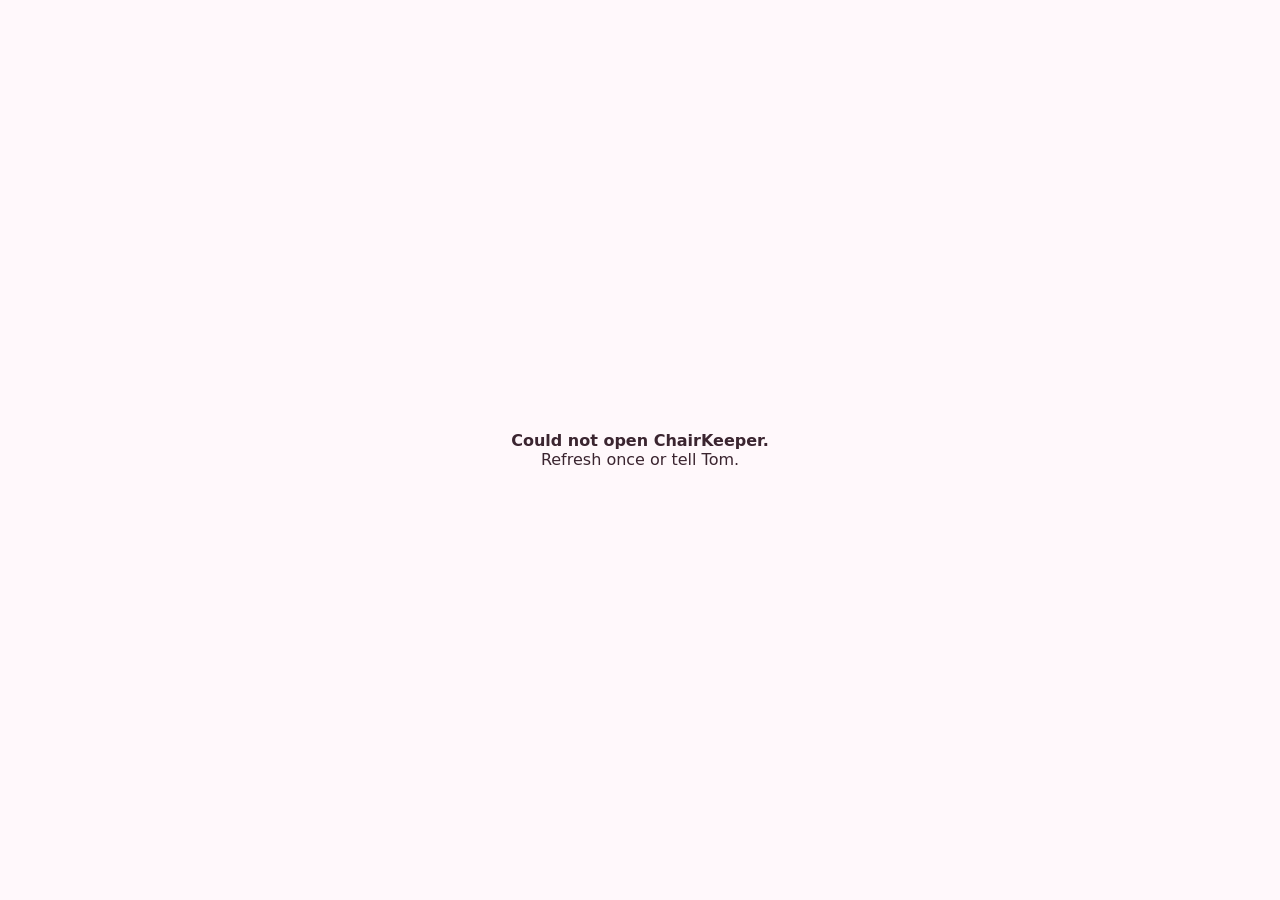
==== simply-hope-cloud-v095/owner.html @ 549aaf4a "Add ChairKeeper v0.9.5 owner loader" ====
<!doctype html><html><head><meta charset="utf-8"><meta name="viewport" content="width=device-width,initial-scale=1"><title>Simply Hope Designs · ChairKeeper Sandbox</title><style>body{margin:0;font-family:system-ui;background:#fff8fb;color:#3b2530;display:grid;place-items:center;min-height:100vh}.loading{padding:28px;text-align:center}.dot{font-size:30px}</style></head><body><div class="loading"><div class="dot">♡</div><b>Opening ChairKeeper sandbox…</b></div><script>(async()=>{try{const b64=(await fetch('owner-html.b64?v=095').then(r=>r.text())).trim();const bin=atob(b64);const bytes=Uint8Array.from(bin,c=>c.charCodeAt(0));const stream=new Blob([bytes]).stream().pipeThrough(new DecompressionStream('gzip'));const html=await new Response(stream).text();document.open();document.write(html);document.close()}catch(e){document.body.innerHTML='<div class="loading"><b>Could not open ChairKeeper.</b><br>Refresh once or tell Tom.</div>'}})()</script></body></html>
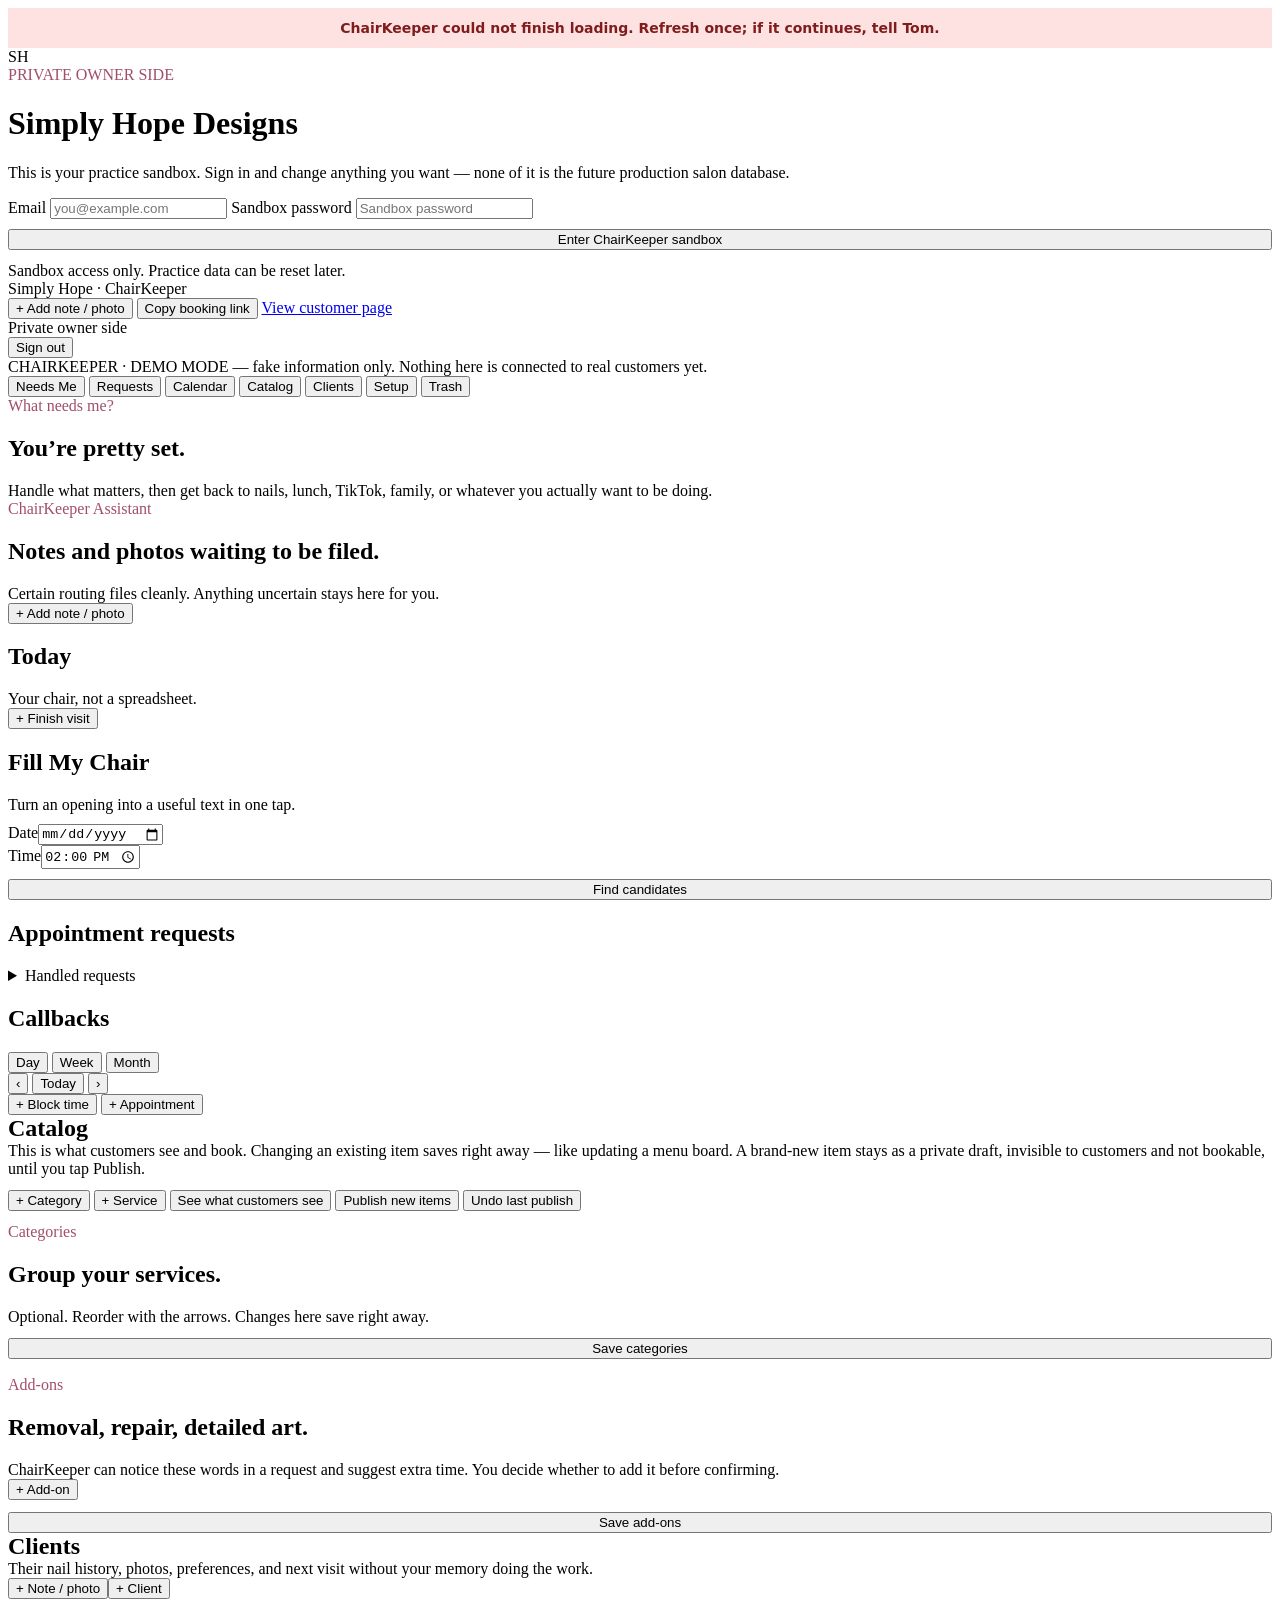
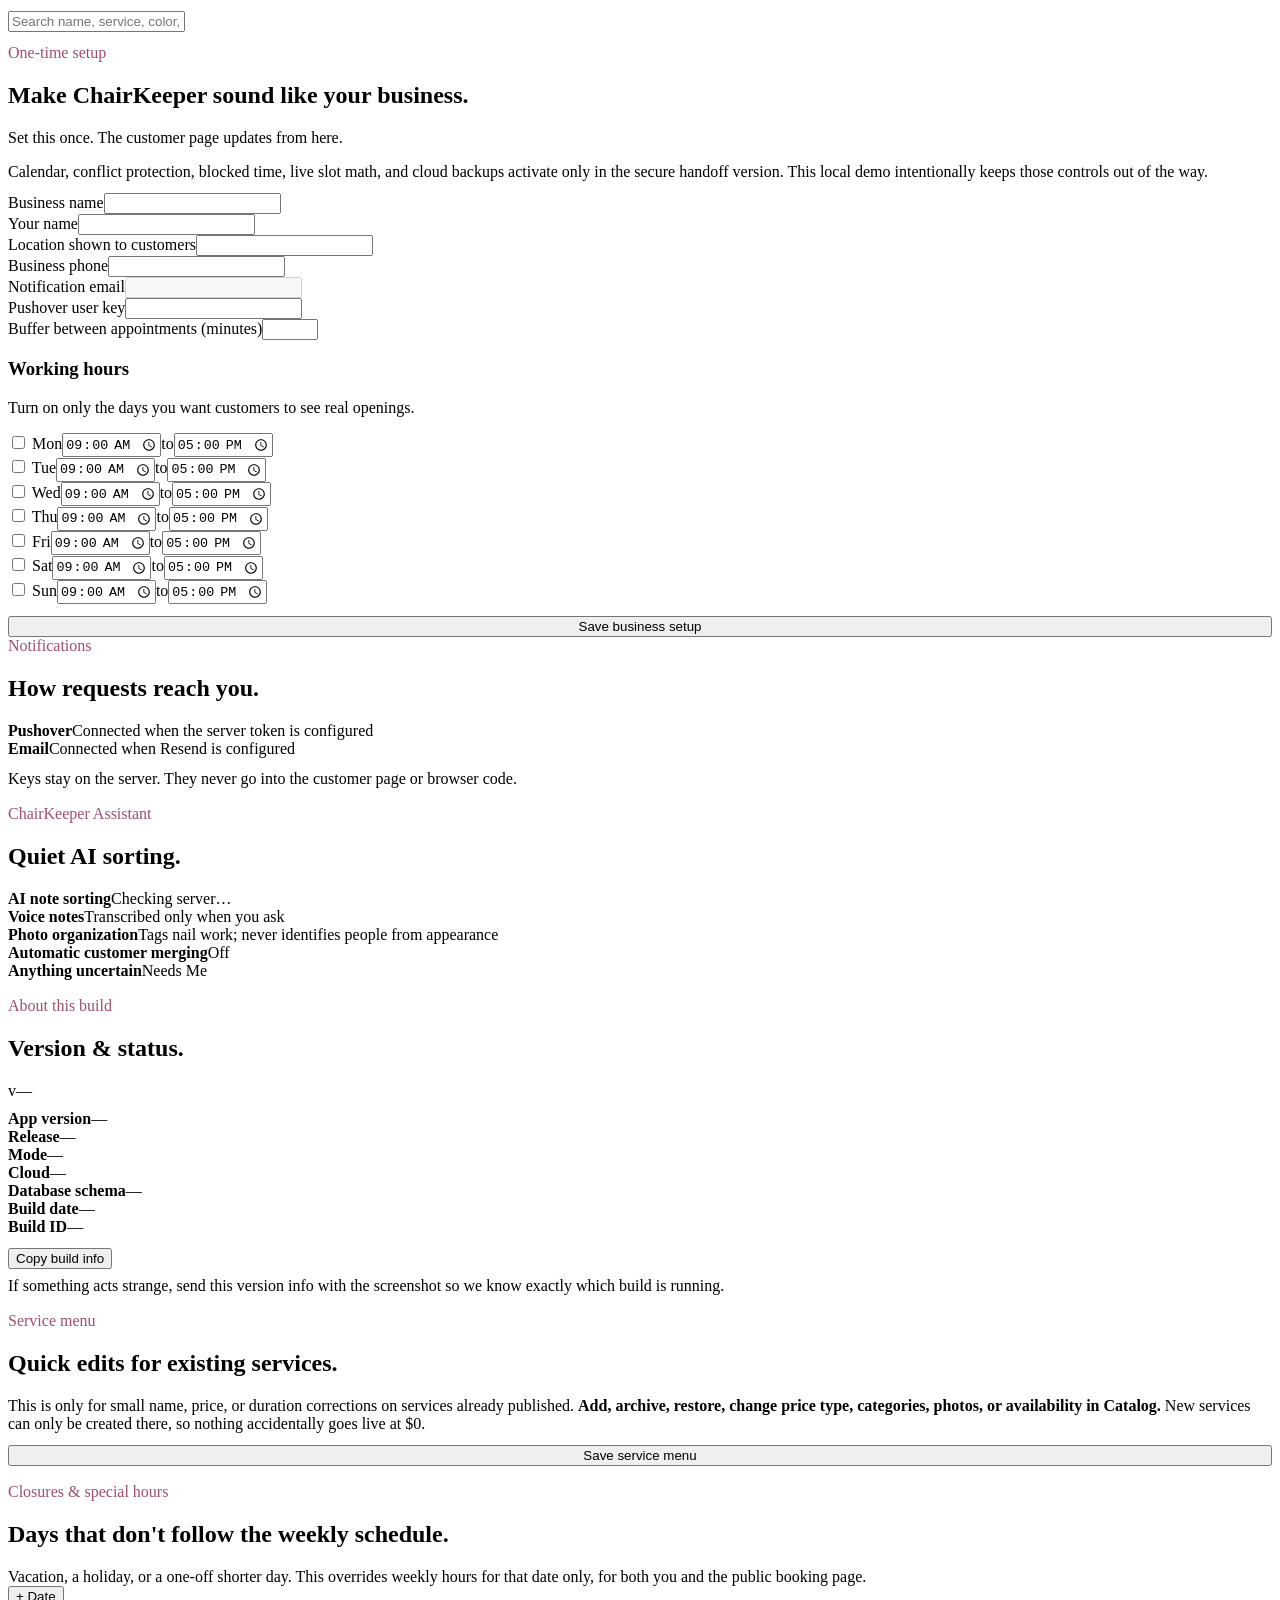
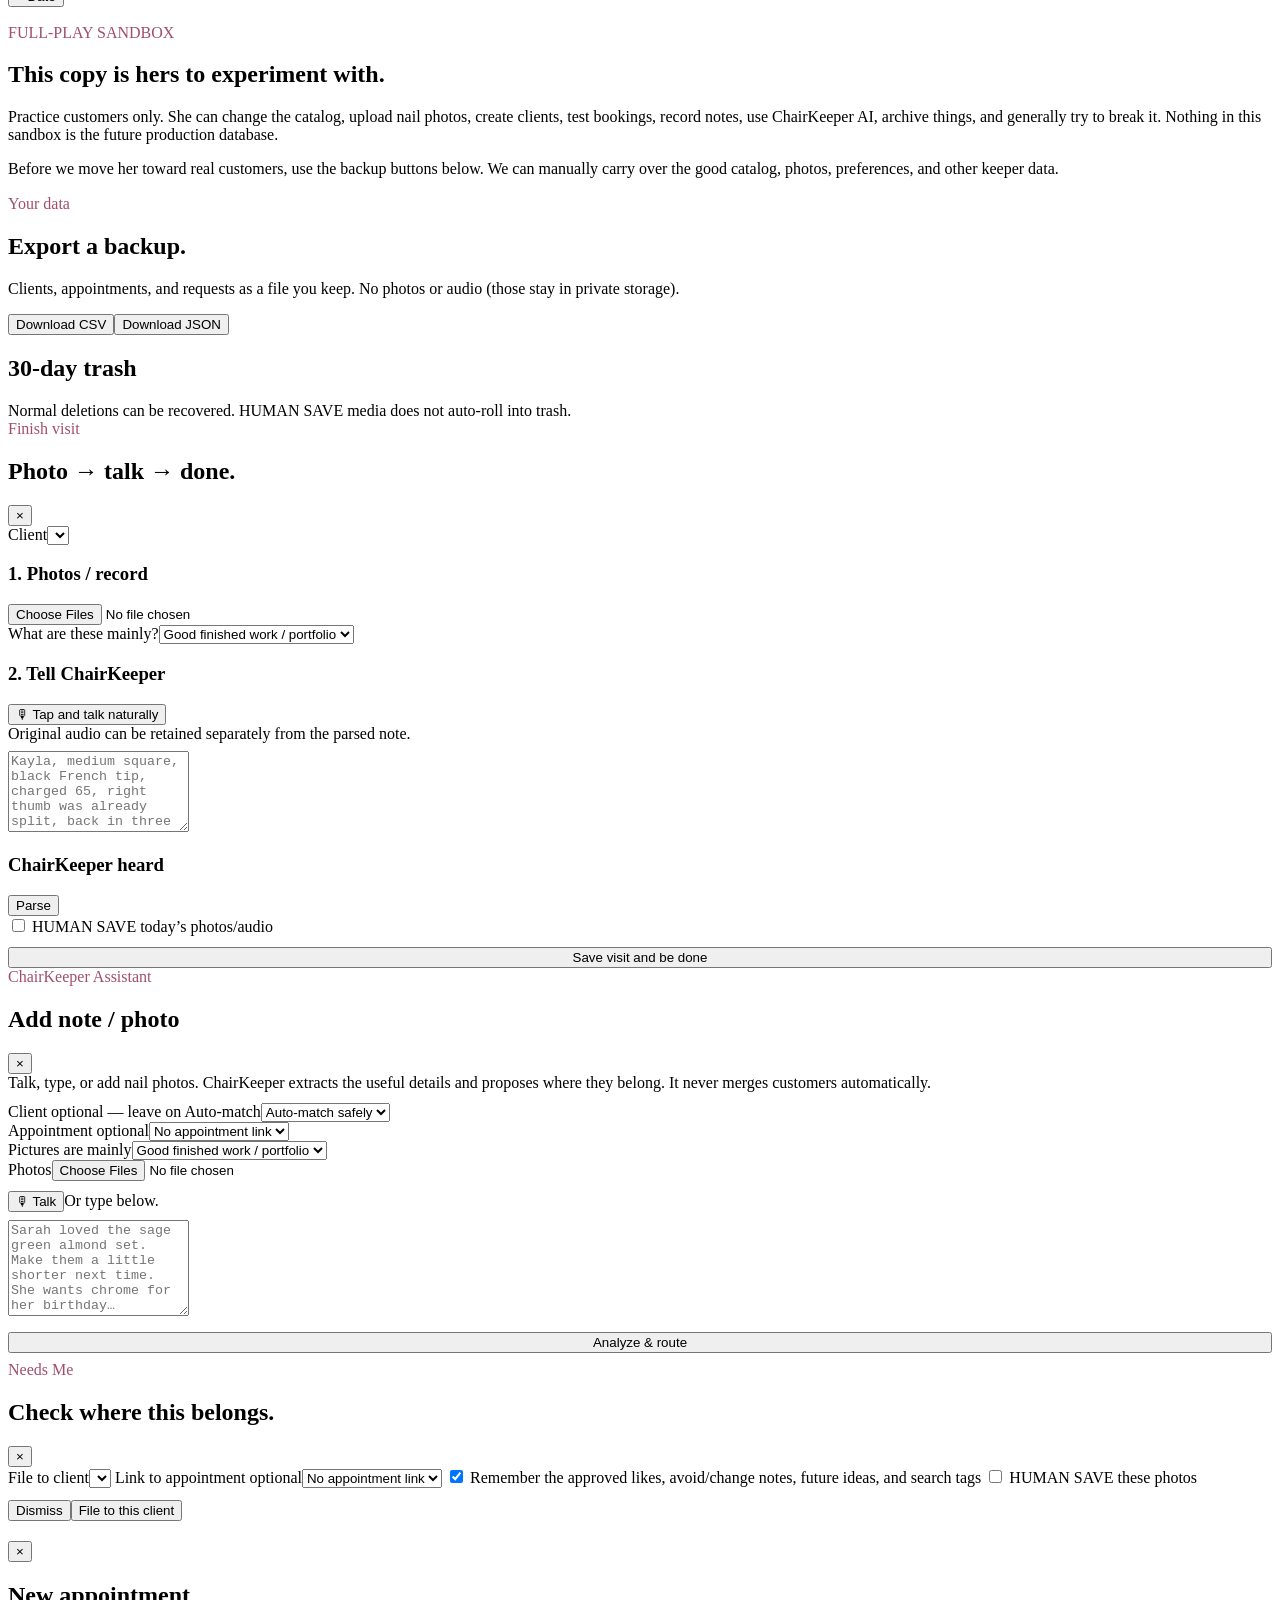
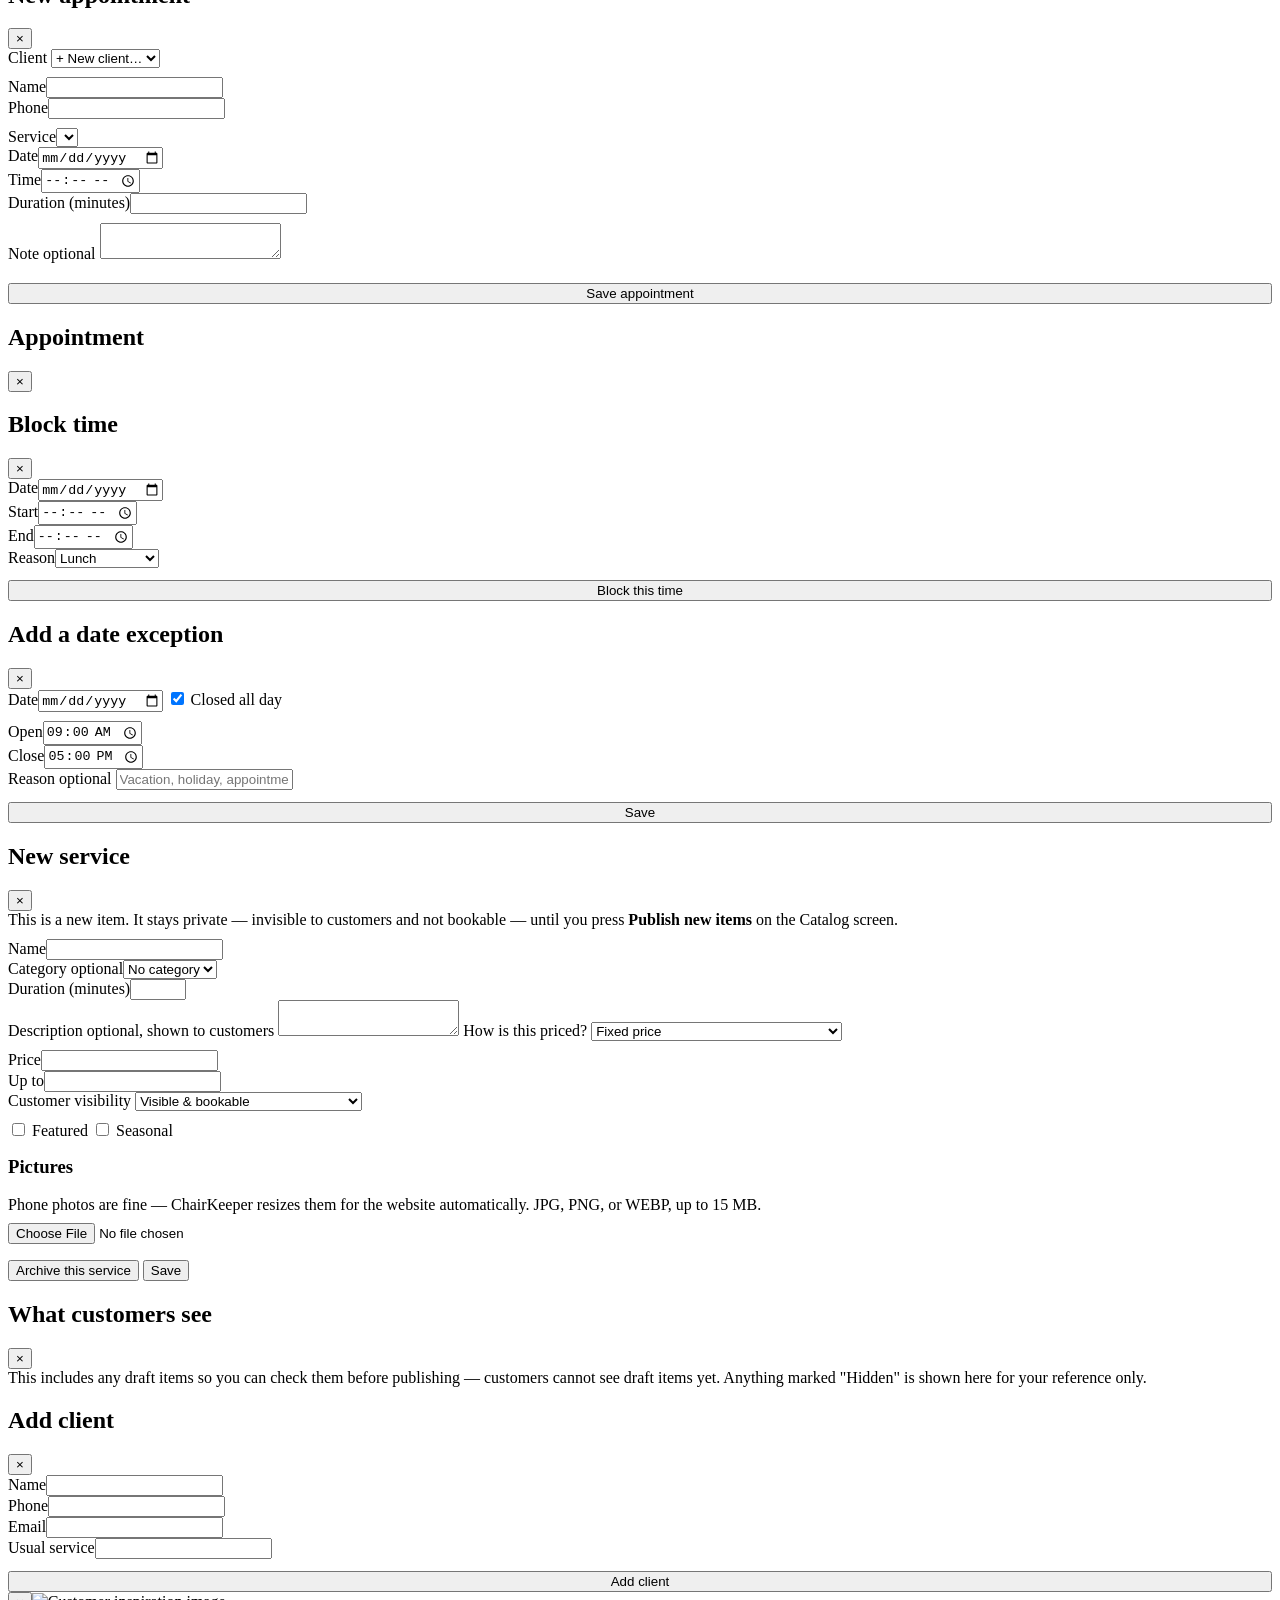
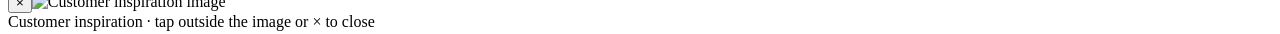
==== commit 33a31c7c: "Keep ChairKeeper owner/customer navigation on same sandbox host" ====
--- a/simply-hope-cloud-v095/owner.html
+++ b/simply-hope-cloud-v095/owner.html
@@ -1 +1 @@
-<!doctype html><html><head><meta charset="utf-8"><meta name="viewport" content="width=device-width,initial-scale=1"><title>Simply Hope Designs · ChairKeeper Sandbox</title><style>body{margin:0;font-family:system-ui;background:#fff8fb;color:#3b2530;display:grid;place-items:center;min-height:100vh}.loading{padding:28px;text-align:center}.dot{font-size:30px}</style></head><body><div class="loading"><div class="dot">♡</div><b>Opening ChairKeeper sandbox…</b></div><script>(async()=>{try{const b64=(await fetch('owner-html.b64?v=095').then(r=>r.text())).trim();const bin=atob(b64);const bytes=Uint8Array.from(bin,c=>c.charCodeAt(0));const stream=new Blob([bytes]).stream().pipeThrough(new DecompressionStream('gzip'));const html=await new Response(stream).text();document.open();document.write(html);document.close()}catch(e){document.body.innerHTML='<div class="loading"><b>Could not open ChairKeeper.</b><br>Refresh once or tell Tom.</div>'}})()</script></body></html>+<!doctype html><html><head><meta charset="utf-8"><meta name="viewport" content="width=device-width,initial-scale=1"><title>Simply Hope Designs · ChairKeeper Sandbox</title><style>body{margin:0;font-family:system-ui;background:#fff8fb;color:#3b2530;display:grid;place-items:center;min-height:100vh}.loading{padding:28px;text-align:center}.dot{font-size:30px}</style></head><body><div class="loading"><div class="dot">♡</div><b>Opening ChairKeeper sandbox…</b></div><script>(async()=>{try{const customer=new URL('./',location.href).href;const b64=(await fetch('owner-html.b64?v=096').then(r=>r.text())).trim();const bin=atob(b64);const bytes=Uint8Array.from(bin,c=>c.charCodeAt(0));const stream=new Blob([bytes]).stream().pipeThrough(new DecompressionStream('gzip'));let html=await new Response(stream).text();html=html.replace('href="./" target="_blank">View customer page</a>','href="'+customer+'" target="_blank" rel="noopener">View customer page</a>');document.open();document.write(html);document.close()}catch(e){document.body.innerHTML='<div class="loading"><b>Could not open ChairKeeper.</b><br>Refresh once or tell Tom.</div>'}})()</script></body></html>
